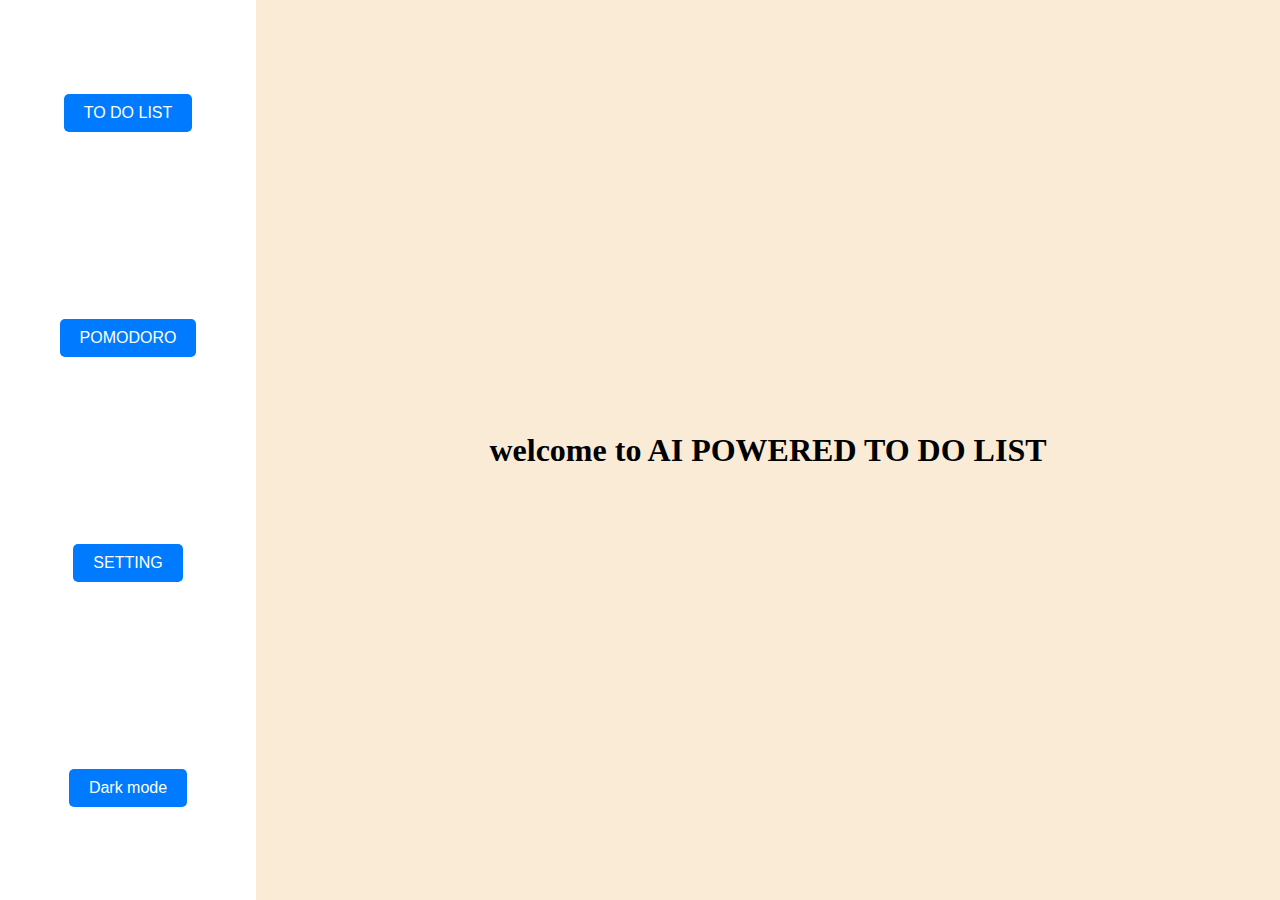
==== templates/index.html @ f49052c6 "basic structure" ====
<!DOCTYPE html>
<html lang="en">
<head>
     <link rel= "stylesheet" type= "text/css" href= "../static/my_styles.css">
    <meta charset="UTF-8">
    <meta name="viewport" content="width=device-width, initial-scale=1.0">
    <title>welcome</title>

</head>
<body>

    <div class="button-container">
        <a href="to_do_list.html"><button class="button">TO DO LIST</button></a>
        <a href="to_do_list.html"><button class="button">POMODORO</button></a>
        <a href="to_do_list.html"><button class="button">SETTING</button></a>
        <a href="to_do_list.html"><button class="button">Dark mode</button></a>
    </div>

    <div class="spacer">
        <h1>welcome to AI POWERED TO DO LIST</h1>
    </div>


</body>
</html>
---- static/my_styles.css ----
body {
    display: flex;
    height: 100vh;
    margin: 0;
}
.button-container {
    width: 20%;
    display: flex;
    flex-direction: column;
    justify-content: space-around;
    align-items: center;
}
.spacer {
    width: 80%;
    display: flex;
    justify-content: center;
    align-items: center;
    background-color: antiquewhite;
}
.separator {
    width: 2px;
    background-color: #000; /* Black color for the line */
    height: 100%; /* Full height */
}
.button {
    padding: 10px 20px;
    font-size: 16px;
    cursor: pointer;
    border: none;
    border-radius: 5px;
    background-color: #007BFF;
    color: white;
    transition: background-color 0.3s;
}
.button:hover {
    background-color: #0056b3;
}
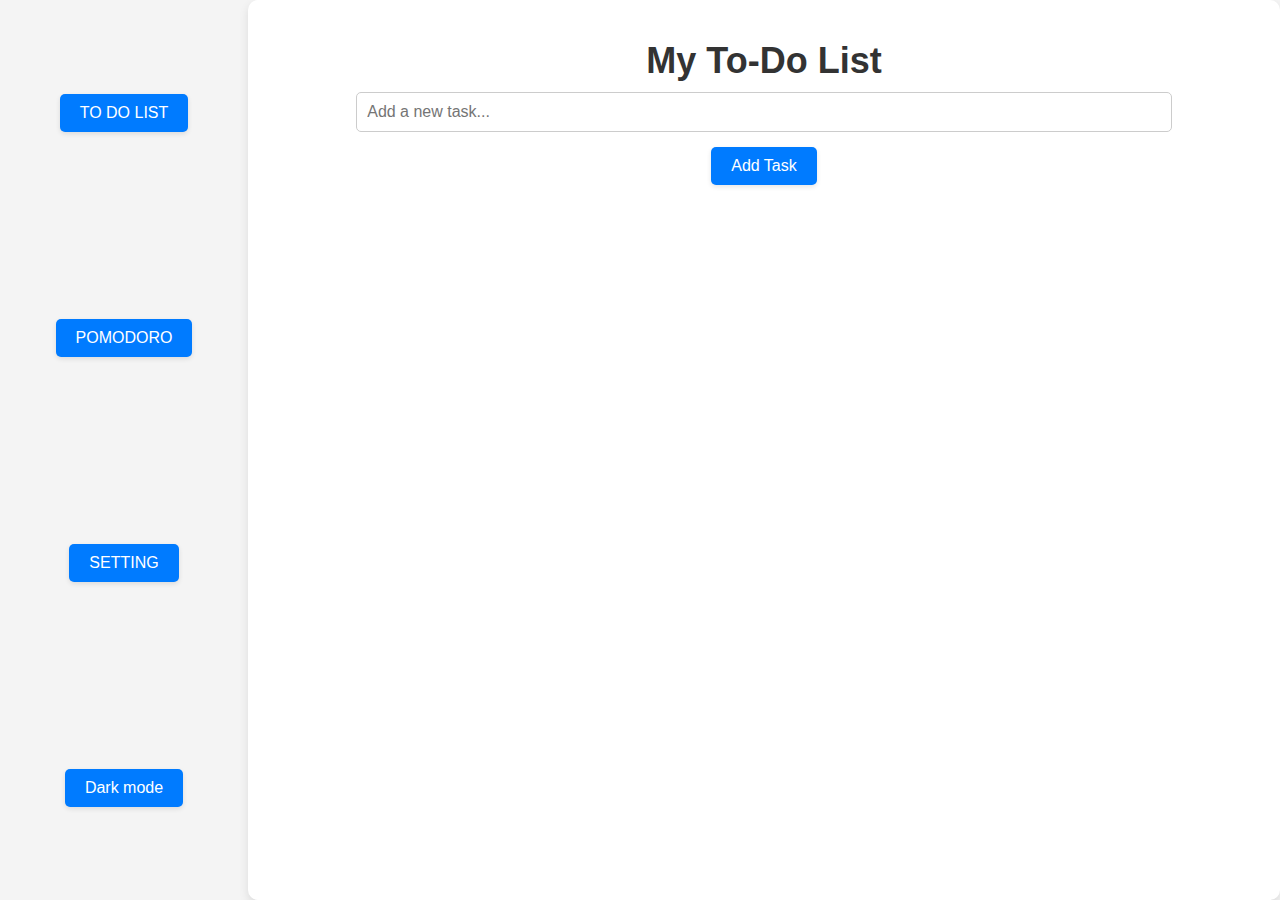
==== commit c8b7f5aa: "update" ====
--- a/templates/index.html
+++ b/templates/index.html
@@ -1,25 +1,135 @@
 <!DOCTYPE html>
 <html lang="en">
+
 <head>
-     <link rel= "stylesheet" type= "text/css" href= "../static/my_styles.css">
+    <link rel="stylesheet" type="text/css" href="../static/my_styles.css">
     <meta charset="UTF-8">
-    <meta name="viewport" content="width=device-width, initial-scale=1.0">
-    <title>welcome</title>
+    <title>TO DO LIST</title>
+</head>
 
-</head>
 <body>
 
     <div class="button-container">
-        <a href="to_do_list.html"><button class="button">TO DO LIST</button></a>
-        <a href="to_do_list.html"><button class="button">POMODORO</button></a>
-        <a href="to_do_list.html"><button class="button">SETTING</button></a>
-        <a href="to_do_list.html"><button class="button">Dark mode</button></a>
+        
+        <a id="todoButton"><button class="button">TO DO LIST</button></a>
+        <a id="pomodoroButton"><button class="button">POMODORO</button></a>
+        <a                   ><button class="button">SETTING</button></a>
+        <a id="darkModeButton"><button class="button">Dark mode</button></a>
     </div>
 
-    <div class="spacer">
-        <h1>welcome to AI POWERED TO DO LIST</h1>
+    <div class="spacer" id="todoList">
+        <h2 class="tdl_heading">My To-Do List</h2>
+        <input type="text" id="taskInput" placeholder="Add a new task...">
+        <button class="button" id="addTaskButton">Add Task</button>
+        <ul id="taskList"></ul>
+    </div>
+
+    <div class="pomodoro-container" id="pomodoroTimer" style="display: none;">
+        <h2>Pomodoro Timer</h2>
+        <div class="timerDisplay" id="timerDisplay">25:00</div>
+        <div class="pomodoro-button-container">
+            <button id="startButton">Start</button>
+            <button id="stopButton" disabled>Stop</button>
+            <button id="resetButton">Reset</button>
+        </div>
+        <ul id="pomodoroTaskList"></ul> <!-- New UL for tasks -->
     </div>
 
 
+
+
+
+
+
+
+
+
+
+
+    <script>
+        const tasks = []; // Array to hold tasks
+
+        document.getElementById('todoButton').addEventListener('click', function () {
+            document.getElementById('todoList').style.display = 'block'; // Show To-Do List
+            document.getElementById('pomodoroTimer').style.display = 'none'; // Hide Pomodoro Timer
+        });
+
+        document.getElementById('pomodoroButton').addEventListener('click', function () {
+            document.getElementById('pomodoroTimer').style.display = 'block'; // Show Pomodoro Timer
+            document.getElementById('todoList').style.display = 'none'; // Hide To-Do List
+        });
+
+        document.getElementById('addTaskButton').addEventListener('click', function () {
+            const taskInput = document.getElementById('taskInput');
+            const taskText = taskInput.value.trim();
+
+            if (taskText) {
+                const task = { text: taskText }; // Create a task object
+                tasks.push(task); // Add task to the array
+
+                // Append the new task to both lists
+                appendTaskToList(task, 'taskList');
+                appendTaskToList(task, 'pomodoroTaskList');
+
+                taskInput.value = ''; // Clear the input field
+            } else {
+                alert('Please enter a task.');
+            }
+        });
+
+        function appendTaskToList(task, listId) {
+            const li = document.createElement('li');
+            li.className = 'task-item';
+            li.textContent = task.text;
+
+            // Create the Google Search button
+            const googleSearchButton = document.createElement('button');
+            googleSearchButton.textContent = 'Google Search';
+            googleSearchButton.className = 'google-search-button';
+            googleSearchButton.addEventListener('click', function () {
+                const searchUrl = `https://www.google.com/search?q=${encodeURIComponent(task.text)}`;
+                window.open(searchUrl, '_blank');
+            });
+
+            // Create the delete button
+            const deleteButton = document.createElement('button');
+            deleteButton.textContent = 'Delete';
+            deleteButton.className = 'delete-button';
+            deleteButton.addEventListener('click', function () {
+                li.remove(); // Remove from the DOM
+                deleteTask(task); // Remove from the tasks array
+            });
+
+            // Create a button for AI search
+            const aiButton = document.createElement('button');
+            aiButton.textContent = 'AI Search';
+            aiButton.className = 'google-search-button';
+            aiButton.addEventListener('click', function () {
+                alert('AI Search functionality not implemented yet.');
+            });
+
+            // Append buttons to the list item
+            li.appendChild(googleSearchButton);
+            li.appendChild(aiButton);
+            li.appendChild(deleteButton);
+
+            // Append the list item to the specified list
+            document.getElementById(listId).appendChild(li);
+        }
+
+        function deleteTask(task) {
+            const index = tasks.indexOf(task);
+            if (index > -1) {
+                tasks.splice(index, 1); // Remove the task from the array
+            }
+        }
+    </script>
+
+
+
+
+    <script src="../static/pomodoro.js"></script>
+
 </body>
-</html>
+
+</html>--- a/static/my_styles.css
+++ b/static/my_styles.css
@@ -2,7 +2,12 @@
     display: flex;
     height: 100vh;
     margin: 0;
-}
+    font-family: 'Arial', sans-serif;
+    /* Modern font */
+    background-color: #f4f4f4;
+    /* Light background for contrast */
+}
+
 .button-container {
     width: 20%;
     display: flex;
@@ -10,28 +15,279 @@
     justify-content: space-around;
     align-items: center;
 }
+
 .spacer {
     width: 80%;
     display: flex;
-    justify-content: center;
+    flex-direction: column;
+    /* Stack elements vertically */
     align-items: center;
-    background-color: antiquewhite;
-}
+    /* Center elements horizontally */
+    background-color: #ffffff;
+    /* White background for the main area */
+    border-radius: 10px;
+    /* Rounded corners */
+    box-shadow: 0 4px 10px rgba(0, 0, 0, 0.1);
+    /* Subtle shadow */
+    padding: 20px;
+    /* Padding for spacing */
+    position: relative;
+    /* Positioning context for absolute elements */
+}
+
 .separator {
     width: 2px;
-    background-color: #000; /* Black color for the line */
-    height: 100%; /* Full height */
-}
+    background-color: #000;
+    /* Black color for the line */
+    height: 100%;
+    /* Full height */
+}
+
 .button {
     padding: 10px 20px;
     font-size: 16px;
     cursor: pointer;
     border: none;
     border-radius: 5px;
+    /* Rounded corners */
     background-color: #007BFF;
-    color: white;
-    transition: background-color 0.3s;
-}
+    /* Primary color */
+    color: white;
+    transition: background-color 0.3s, transform 0.2s;
+    /* Smooth transitions */
+    box-shadow: 0 2px 5px rgba(0, 0, 0, 0.1);
+    /* Subtle shadow */
+}
+
 .button:hover {
     background-color: #0056b3;
-}
+    /* Darker shade on hover */
+    transform: translateY(-2px);
+    /* Lift effect on hover */
+}
+
+.tdl_heading {
+    color: #333;
+    /* Darker text color for better readability */
+    margin-bottom: 10px;
+    /* Space below the heading */
+}
+
+#taskInput {
+    width: 80%;
+    /* Full width */
+    padding: 10px;
+    /* Padding for input */
+    border: 1px solid #ccc;
+    /* Light border */
+    border-radius: 5px;
+    /* Rounded corners */
+    font-size: 16px;
+    /* Font size */
+    transition: border-color 0.3s;
+    /* Smooth border color transition */
+    margin-bottom: 10px;
+    /* Space below the input */
+}
+
+#taskInput:focus {
+    border-color: #007BFF;
+    /* Change border color on focus */
+    outline: none;
+    /* Remove default outline */
+}
+
+#taskList {
+    list-style-type: none;
+    /* Remove bullet points */
+    padding: 0;
+    /* Remove padding */
+    margin-top: 20px;
+    /* Space above the task list */
+    width: 100%;
+    /* Full width */
+}
+
+.task-item {
+    display: flex;
+    /* Flexbox for task item */
+    justify-content: space-between;
+    /* Space between text and button */
+    align-items: center;
+    /* Center vertically */
+    padding: 10px;
+    /* Padding for task item */
+    border: 1px solid #e0e0e0;
+    /* Light border */
+    border-radius: 5px;
+    /* Rounded corners */
+    margin-bottom: 10px;
+    /* Space between tasks */
+    background-color: #f9f9f9;
+    /* Light background for tasks */
+    transition: background-color 0.3s;
+    /* Smooth background color transition */
+}
+
+.task-item:hover {
+    background-color: #f1f1f1;
+    /* Change background on hover */
+}
+
+.google-search-button {
+    background-color: #4285F4;
+    /* Google blue color */
+    color: white;
+    border: none;
+    border-radius: 5px;
+    /* Rounded corners */
+    padding: 5px 10px;
+    /* Padding for the Google Search button */
+    cursor: pointer;
+    margin-right: 5px;
+    /* Space between buttons */
+    transition: background-color 0.3s;
+    /* Smooth transition */
+}
+
+.google-search-button:hover {
+    background-color: #357AE8;
+    /* Darker blue on hover */
+}
+
+.delete-button {
+    background-color: #ff4d4d;
+    /* Red color for delete button */
+    color: white;
+    border: none;
+    border-radius: 5px;
+    /* Rounded corners */
+    padding: 5px 10px;
+    /* Padding for delete button */
+    cursor: pointer;
+}
+
+.delete-button:hover {
+    background-color: #e60000;
+    /* Darker red on hover */
+}
+
+
+
+
+/* Dark Mode Styles */
+body.dark-mode {
+    background-color: #121212;
+    /* Dark background */
+    color: #ffffff;
+    /* Light text color */
+}
+
+body.dark-mode .spacer {
+    background-color: #1e1e1e;
+    /* Darker background for the main area */
+    box-shadow: 0 4px 10px rgba(0, 0, 0, 0.5);
+    /* Darker shadow */
+}
+
+body.dark-mode .button {
+    background-color: #007BFF;
+    /* Purple button for dark mode */
+}
+
+body.dark-mode .button:hover {
+    background-color: #0056b3;
+    /* Darker purple on hover */
+}
+
+body.dark-mode #taskInput {
+    background-color: #333;
+    /* Dark input background */
+    color: #ffffff;
+    /* Light text color */
+    border: 1px solid #555;
+    /* Darker border */
+}
+
+body.dark-mode .task-item {
+    background-color: #2c2c2c;
+    /* Darker background for tasks */
+    border: 1px solid #444;
+    /* Darker border for tasks */
+}
+
+body.dark-mode .delete-button {
+    background-color: #ff4d4d;
+    /* Red color for delete button */
+}
+
+body.dark-mode .delete-button:hover {
+    background-color: #e60000;
+    /* Darker red on hover */
+}
+
+body.dark-mode .tdl_heading {
+    color: white;
+    /* Change heading color to white in dark mode */
+}
+body.dark-mode .timerDisplay{
+    color: whitesmoke;
+}
+body.dark-mode h2{
+    color: whitesmoke;
+}
+/* end */
+
+
+
+.pomodoro-container {
+    margin: 5%;
+    width: 90%;
+    border: 2px solid black;
+}
+.timerDisplay{
+    border: 2px solid black;
+    padding-left: 40%;
+    font-size: 48px; /* Adjust this value based on your needs */
+    font-weight: bold; /* Make it bold for better visibility */
+    color: #333; /* Dark color for contrast */
+    margin: 20px 0; /* Space above and below the timer */
+
+}
+.pomodoro-button-container{
+    border: 2px solid black;
+    padding-left:35%;
+}
+
+h2 {
+    font-size: 36px; /* Default size for larger screens */
+    font-weight: bold; /* Make it bold for emphasis */
+    color: #333; /* Dark color for contrast */
+    margin: 20px 0; /* Space above and below the heading */
+    text-align: center; /* Center the heading */
+}
+
+button {
+    font-size: 18px; /* Font size for buttons */
+    padding: 10px 20px; /* Padding for buttons */
+    margin: 5px; /* Margin between buttons */
+    cursor: pointer; /* Pointer cursor on hover */
+    border: none; /* Remove default border */
+    border-radius: 5px; /* Rounded corners */
+    background-color: #007BFF; /* Primary color */
+    color: white; /* Text color */
+    transition: background-color 0.3s, transform 0.2s; /* Smooth transitions */
+    box-shadow: 0 2px 5px rgba(0, 0, 0, 0.1); /* Subtle shadow */
+}
+
+button:hover {
+    background-color: #0056b3; /* Darker shade on hover */
+    transform: translateY(-2px); /* Lift effect on hover */
+}
+
+button:disabled {
+    background-color: #ccc; /* Gray color for disabled button */
+    color: #666; /* Darker gray text for disabled button */
+    cursor: not-allowed; /* Not-allowed cursor for disabled button */
+    box-shadow: none; /* Remove shadow for disabled button */
+}
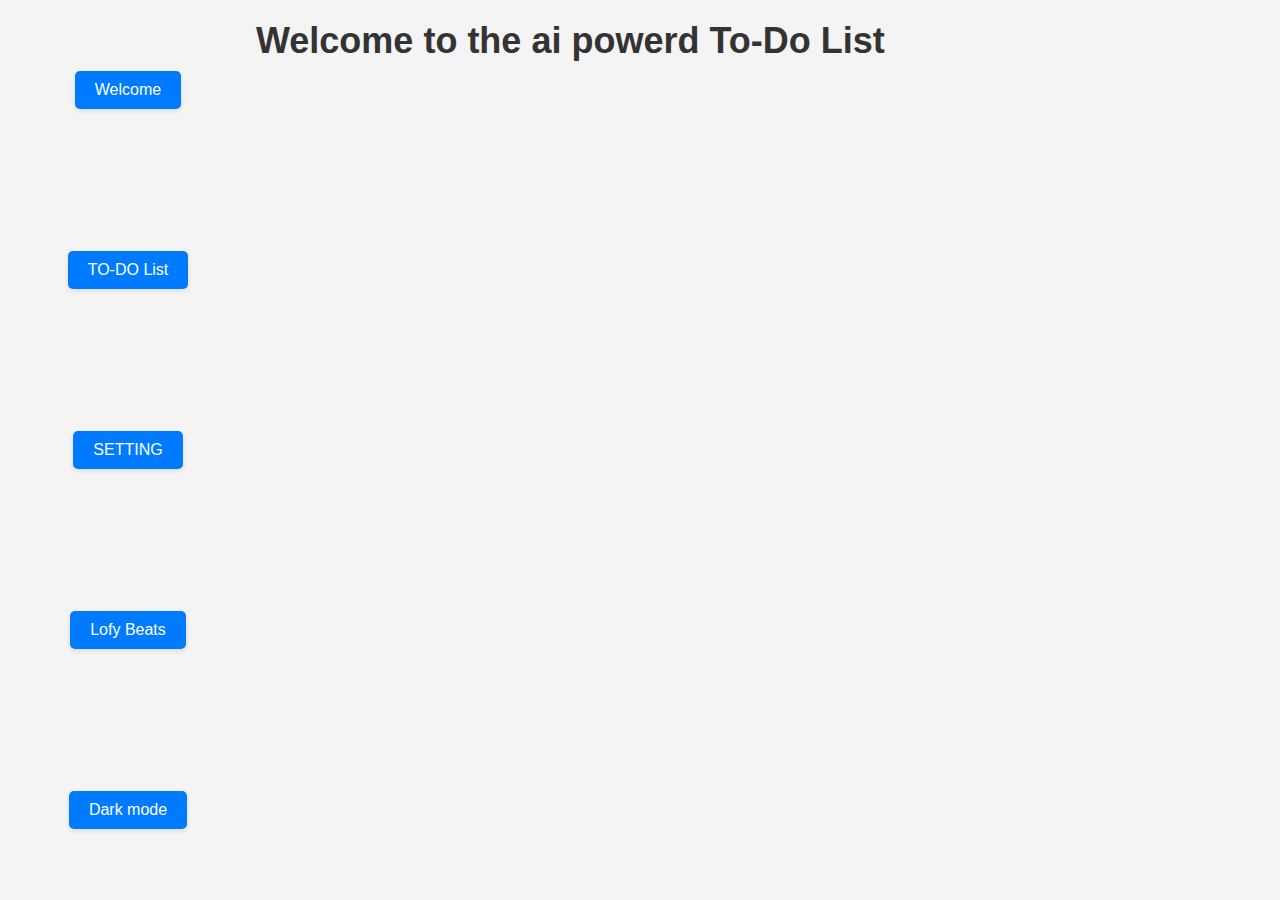
==== commit 7db93229: "new update" ====
--- a/templates/index.html
+++ b/templates/index.html
@@ -9,78 +9,99 @@
 
 <body>
 
+    <!-- Button container for navigation -->
     <div class="button-container">
-        
-        <a id="todoButton"><button class="button">TO DO LIST</button></a>
-        <a id="pomodoroButton"><button class="button">POMODORO</button></a>
-        <a                   ><button class="button">SETTING</button></a>
+        <a id="Welcome"><button class="button">Welcome</button></a>
+        <a id="pomodoroButton"><button class="button">TO-DO List</button></a>
+        <a id="settingButton"><button class="button">SETTING</button></a>
+        <a id="LofyBeatsButton"><button class="button">Lofy Beats</button></a>
         <a id="darkModeButton"><button class="button">Dark mode</button></a>
     </div>
 
-    <div class="spacer" id="todoList">
-        <h2 class="tdl_heading">My To-Do List</h2>
+    <!-- Welcome message section -->
+    <div id="welcomeMessage" style="display: block;">
+        <h2>Welcome to the ai powerd To-Do List</h2>
+    </div>
+
+    <!-- Pomodoro Timer section with integrated To-Do List functionality -->
+    <div class="pomodoro-container" id="pomodoroTimer" style="display: none;">
+        <div id="my_pomodoro">
+            <h2>Pomodoro Timer</h2>
+            <div class="timerDisplay" id="timerDisplay">25:00</div>
+            <div class="pomodoro-button-container">
+                <button class="button-on" id="startButton">Start</button>
+                <button class="button-off" id="stopButton" disabled>Stop</button>
+                <button class="button-off" id="resetButton">Reset</button>
+            </div>
+        </div>
+        <!-- To-Do List functionality integrated into the Pomodoro section -->
+        <h3>My Tasks</h3>
         <input type="text" id="taskInput" placeholder="Add a new task...">
         <button class="button" id="addTaskButton">Add Task</button>
-        <ul id="taskList"></ul>
-    </div>
-
-    <div class="pomodoro-container" id="pomodoroTimer" style="display: none;">
-        <h2>Pomodoro Timer</h2>
-        <div class="timerDisplay" id="timerDisplay">25:00</div>
-        <div class="pomodoro-button-container">
-            <button id="startButton">Start</button>
-            <button id="stopButton" disabled>Stop</button>
-            <button id="resetButton">Reset</button>
-        </div>
-        <ul id="pomodoroTaskList"></ul> <!-- New UL for tasks -->
-    </div>
-
-
-
-
-
-
-
-
-
-
-
+        <ul id="taskList"></ul> <!-- List to display tasks -->
+    </div>
+
+    <!-- Settings section -->
+    <div id="settings" style="display: none;">
+        <h2>Settings</h2>
+        <p>Adjust your preferences here.</p>
+        <!-- Add your settings options here -->
+        <h2>ON/OFF pomodoro</h2>
+        <button id="pomoON" class="button-on">ON</button>
+        <button id="pomoOFF" class="button-inactive">OFF</button>
+    </div>
 
     <script>
-        const tasks = []; // Array to hold tasks
-
-        document.getElementById('todoButton').addEventListener('click', function () {
-            document.getElementById('todoList').style.display = 'block'; // Show To-Do List
-            document.getElementById('pomodoroTimer').style.display = 'none'; // Hide Pomodoro Timer
-        });
-
+        // Initialize the tasks array to store tasks
+        const tasks = [];
+
+        // Event listener for the Pomodoro button
         document.getElementById('pomodoroButton').addEventListener('click', function () {
-            document.getElementById('pomodoroTimer').style.display = 'block'; // Show Pomodoro Timer
-            document.getElementById('todoList').style.display = 'none'; // Hide To-Do List
-        });
-
+            showSection('pomodoroTimer'); // Show the Pomodoro Timer section
+        });
+
+        // Event listener for the Settings button
+        document.getElementById('settingButton').addEventListener('click', function () {
+            showSection('settings'); // Show the Settings section
+        });
+
+        // Event listener for the Welcome button
+        document.getElementById('Welcome').addEventListener('click', function () {
+            showSection('welcomeMessage'); // Show the Welcome message section
+        });
+
+        // Function to show the selected section and hide others
+        function showSection(sectionId) {
+            // Hide all sections
+            document.getElementById('welcomeMessage').style.display = 'none';
+            document.getElementById('pomodoroTimer').style.display = 'none';
+            document.getElementById('settings').style.display = 'none';
+
+            // Show the selected section
+            document.getElementById(sectionId).style.display = 'block';
+        }
+
+        // Event listener for the Add Task button
         document.getElementById('addTaskButton').addEventListener('click', function () {
-            const taskInput = document.getElementById('taskInput');
-            const taskText = taskInput.value.trim();
-
+            const taskInput = document.getElementById('taskInput'); // Get the input field
+            const taskText = taskInput.value.trim(); // Get the trimmed input value
+
+            // Check if the input is not empty
             if (taskText) {
                 const task = { text: taskText }; // Create a task object
                 tasks.push(task); // Add task to the array
-
-                // Append the new task to both lists
-                appendTaskToList(task, 'taskList');
-                appendTaskToList(task, 'pomodoroTaskList');
-
+                appendTaskToList(task); // Append to the task list
                 taskInput.value = ''; // Clear the input field
             } else {
-                alert('Please enter a task.');
+                alert('Please enter a task.'); // Alert if input is empty
             }
         });
 
-        function appendTaskToList(task, listId) {
-            const li = document.createElement('li');
-            li.className = 'task-item';
-            li.textContent = task.text;
+        // Function to append a task to the task list
+        function appendTaskToList(task) {
+            const li = document.createElement('li'); // Create a new list item
+            li.className = 'task-item'; // Set class for styling
+            li.textContent = task.text; // Set the text of the list item
 
             // Create the Google Search button
             const googleSearchButton = document.createElement('button');
@@ -88,7 +109,7 @@
             googleSearchButton.className = 'google-search-button';
             googleSearchButton.addEventListener('click', function () {
                 const searchUrl = `https://www.google.com/search?q=${encodeURIComponent(task.text)}`;
-                window.open(searchUrl, '_blank');
+                window.open(searchUrl, '_blank'); // Open Google search in a new tab
             });
 
             // Create the delete button
@@ -105,7 +126,7 @@
             aiButton.textContent = 'AI Search';
             aiButton.className = 'google-search-button';
             aiButton.addEventListener('click', function () {
-                alert('AI Search functionality not implemented yet.');
+                alert('AI Search functionality not implemented yet.'); // Placeholder for AI search
             });
 
             // Append buttons to the list item
@@ -113,23 +134,72 @@
             li.appendChild(aiButton);
             li.appendChild(deleteButton);
 
-            // Append the list item to the specified list
-            document.getElementById(listId).appendChild(li);
+            // Append the list item to the task list
+            document.getElementById('taskList').appendChild(li);
         }
 
+        // Function to delete a task from the tasks array
         function deleteTask(task) {
-            const index = tasks.indexOf(task);
+            const index = tasks.indexOf(task); // Find the index of the task
             if (index > -1) {
                 tasks.splice(index, 1); // Remove the task from the array
             }
         }
+
+
+
+
+
+
+
+
+        
+// Dark mode toggle functionality
+const darkModeButton = document.getElementById('darkModeButton');
+let isDarkMode = false;
+
+// Handle dark mode toggle
+darkModeButton.addEventListener('click', function (event) {
+    event.preventDefault(); // Prevent default anchor behavior
+    isDarkMode = !isDarkMode; // Toggle the dark mode state
+
+    if (isDarkMode) {
+        document.body.classList.add('dark-mode');
+        darkModeButton.querySelector('button').textContent = 'Light mode'; // Change button text
+    } else {
+        document.body.classList.remove('dark-mode');
+        darkModeButton.querySelector('button').textContent = 'Dark mode'; // Change button text back
+    }
+});
+
+
+
+    // Event listeners for ON/OFF buttons
+    document.getElementById('pomoON').addEventListener('click', function () {
+        document.getElementById('my_pomodoro').style.display = 'block'; // Show Pomodoro div
+        
+        // Set pomoON button to active and pomoOFF to inactive
+        this.classList.add('button-on');
+        this.classList.remove('button-inactive');
+        document.getElementById('pomoOFF').classList.add('button-inactive');
+        document.getElementById('pomoOFF').classList.remove('button-off');
+    });
+
+    document.getElementById('pomoOFF').addEventListener('click', function () {
+        document.getElementById('my_pomodoro').style.display = 'none'; // Hide Pomodoro div
+
+        // Set pomoOFF button to active and pomoON to inactive
+        this.classList.add('button-off');
+        this.classList.remove('button-inactive');
+        document.getElementById('pomoON').classList.add('button-inactive');
+        document.getElementById('pomoON').classList.remove('button-on');
+    });
+</script>
+
     </script>
 
-
-
-
-    <script src="../static/pomodoro.js"></script>
+    <script src="../static/pomodoro.js"></script> <!-- Link to external Pomodoro script -->
 
 </body>
 
-</html>+</html>
--- a/static/my_styles.css
+++ b/static/my_styles.css
@@ -175,78 +175,96 @@
 
 
 
+
+
+
+
+
+/* Dark Mode Styles */
 /* Dark Mode Styles */
 body.dark-mode {
     background-color: #121212;
-    /* Dark background */
     color: #ffffff;
-    /* Light text color */
 }
 
 body.dark-mode .spacer {
     background-color: #1e1e1e;
-    /* Darker background for the main area */
     box-shadow: 0 4px 10px rgba(0, 0, 0, 0.5);
-    /* Darker shadow */
 }
 
 body.dark-mode .button {
     background-color: #007BFF;
-    /* Purple button for dark mode */
 }
 
 body.dark-mode .button:hover {
     background-color: #0056b3;
-    /* Darker purple on hover */
 }
 
 body.dark-mode #taskInput {
     background-color: #333;
-    /* Dark input background */
     color: #ffffff;
-    /* Light text color */
     border: 1px solid #555;
-    /* Darker border */
 }
 
 body.dark-mode .task-item {
     background-color: #2c2c2c;
-    /* Darker background for tasks */
     border: 1px solid #444;
-    /* Darker border for tasks */
 }
 
 body.dark-mode .delete-button {
     background-color: #ff4d4d;
-    /* Red color for delete button */
 }
 
 body.dark-mode .delete-button:hover {
     background-color: #e60000;
-    /* Darker red on hover */
 }
 
 body.dark-mode .tdl_heading {
     color: white;
-    /* Change heading color to white in dark mode */
-}
-body.dark-mode .timerDisplay{
+}
+
+body.dark-mode .timerDisplay {
     color: whitesmoke;
 }
-body.dark-mode h2{
+
+body.dark-mode h2 {
     color: whitesmoke;
 }
+
+/* CSS for the toggle switch in dark mode */
+body.dark-mode .switch input:checked + .slider {
+    background-color: #2196F3;
+}
+
+body.dark-mode .slider {
+    background-color: #333;
+}
+
+body.dark-mode .slider:before {
+    background-color: #555;
+}
+
 /* end */
+
+
+
+
+
+
+
+
+
+
+
+
 
 
 
 .pomodoro-container {
     margin: 5%;
     width: 90%;
-    border: 2px solid black;
 }
 .timerDisplay{
-    border: 2px solid black;
     padding-left: 40%;
     font-size: 48px; /* Adjust this value based on your needs */
     font-weight: bold; /* Make it bold for better visibility */
@@ -255,7 +273,6 @@
 
 }
 .pomodoro-button-container{
-    border: 2px solid black;
     padding-left:35%;
 }
 
@@ -291,3 +308,211 @@
     cursor: not-allowed; /* Not-allowed cursor for disabled button */
     box-shadow: none; /* Remove shadow for disabled button */
 }
+
+
+
+
+
+
+
+
+
+
+
+
+/*css for dark mode button */
+/* Base styles for the switch container */
+.switch {
+    position: relative;
+    display: inline-block;
+    width: 60px;
+    height: 34px;
+  }
+  
+  /* Hide the default checkbox */
+  .switch input {
+    opacity: 0;
+    width: 0;
+    height: 0;
+  }
+  
+  /* Styles for the slider (the moving part of the switch) */
+  .slider {
+    position: absolute;
+    cursor: pointer;
+    top: 0;
+    left: 0;
+    right: 0;
+    bottom: 0;
+    background-color: #ccc;
+    transition: .4s;
+    border-radius: 34px;
+  }
+  
+  /* The slider before the switch is checked */
+  .slider:before {
+    position: absolute;
+    content: "";
+    height: 26px;
+    width: 26px;
+    border-radius: 50%;
+    left: 4px;
+    bottom: 4px;
+    background-color: white;
+    transition: .4s;
+  }
+  
+  /* Change the slider background color when checked */
+  input:checked + .slider {
+    background-color: #2196F3;
+  }
+  
+  /* Move the slider to the right when checked */
+  input:checked + .slider:before {
+    transform: translateX(26px);
+  }
+  
+  /* Add a smooth transition effect */
+  .slider {
+    transition: background-color .4s, transform .4s;
+  }
+  
+  /* Optional: Add a glow effect or other animations */
+  .slider {
+    box-shadow: 0 0 10px rgba(0, 0, 0, 0.2);
+  }
+  
+  /* Ensure the switch is visible */
+  .switch {
+    display: flex;
+    align-items: center;
+  }
+  
+
+
+
+
+
+
+
+
+
+
+
+
+
+
+
+
+
+
+
+
+  /* CSS for the toggle switch */
+.switch {
+    position: relative;
+    display: inline-block;
+    width: 60px;
+    height: 34px;
+}
+
+.switch input {
+    opacity: 0;
+    width: 0;
+    height: 0;
+}
+
+.slider {
+    position: absolute;
+    cursor: pointer;
+    top: 0;
+    left: 0;
+    right: 0;
+    bottom: 0;
+    background-color: #ccc;
+    transition: .4s;
+    border-radius: 34px;
+}
+
+.slider:before {
+    position: absolute;
+    content: "";
+    height: 26px;
+    width: 26px;
+    border-radius: 50%;
+    left: 4px;
+    bottom: 4px;
+    background-color: white;
+    transition: .4s;
+}
+
+input:checked + .slider {
+    background-color: #2196F3;
+}
+
+input:checked + .slider:before {
+    transform: translateX(26px);
+}
+
+.slider {
+    box-shadow: 0 0 10px rgba(0, 0, 0, 0.2);
+}
+
+.switch {
+    display: flex;
+    align-items: center;
+}
+
+/* Optional: Add a label for better accessibility */
+.switch + span {
+    margin-left: 10px;
+    font-size: 16px;
+    color: #333;
+}
+
+
+
+
+
+
+
+
+/* Style for the active ON button */
+.button-on {
+    background-color: #3cbe41;
+    color: white;
+}
+.button-on:hover{
+    background-color: #028106;
+    color: white;
+}
+
+/* Style for the active OFF button */
+.button-off {
+    background-color: #f44336;
+    color: white;
+}
+.button-off:hover {
+    background-color: #aa190f;
+    color: white;
+}
+
+/* Style for inactive buttons */
+.button-inactive {
+    background-color: #e0e0e0;
+    color: #000;
+}
+
+/* Button styling in dark mode */
+body.dark-mode .button-on {
+    background-color: #4CAF50;
+}
+
+body.dark-mode .button-off {
+    background-color: #f44336;
+}
+
+body.dark-mode .button-inactive {
+    background-color: #555;
+    color: #ccc;
+}
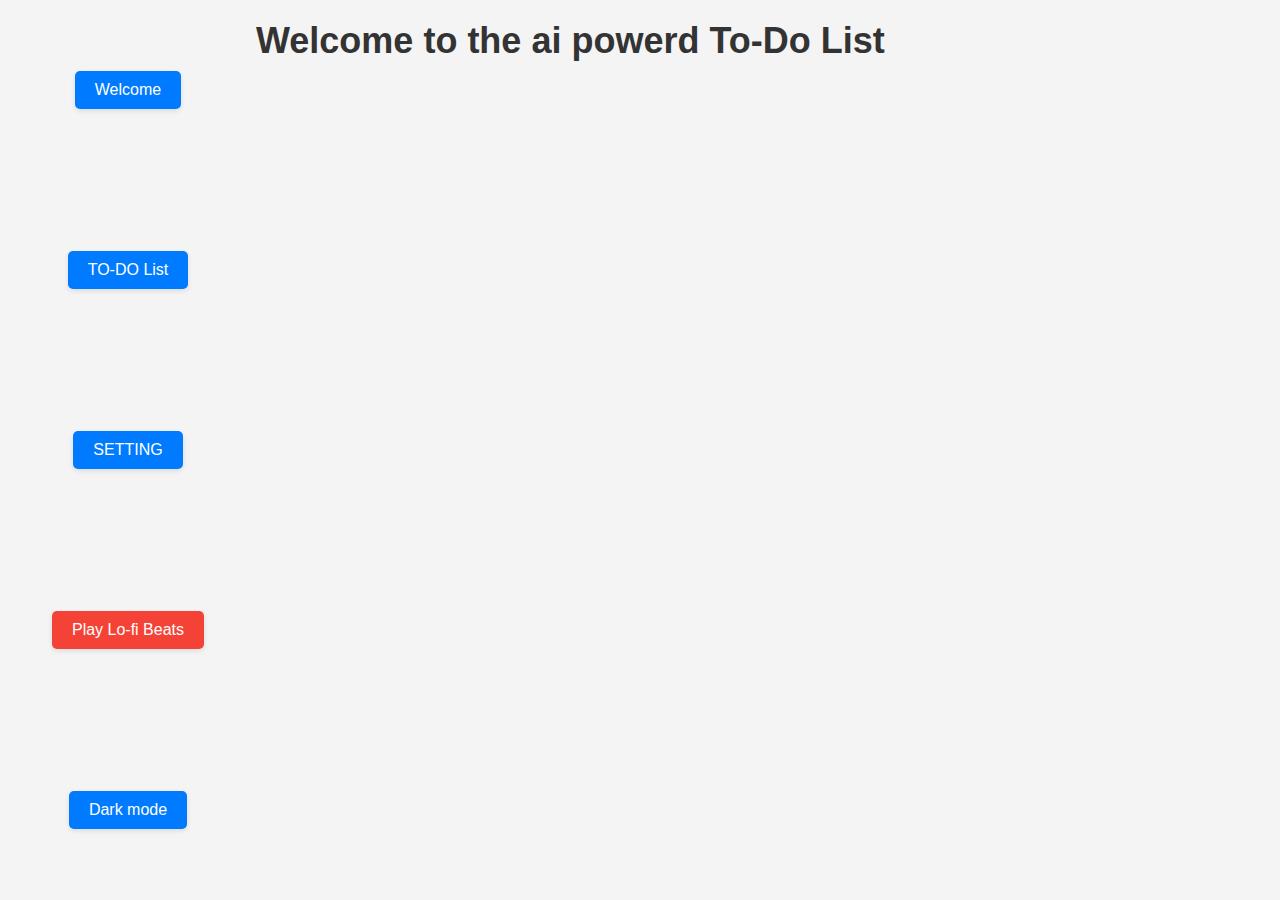
==== commit 063dd7bf: "added lofy beats" ====
--- a/templates/index.html
+++ b/templates/index.html
@@ -14,7 +14,11 @@
         <a id="Welcome"><button class="button">Welcome</button></a>
         <a id="pomodoroButton"><button class="button">TO-DO List</button></a>
         <a id="settingButton"><button class="button">SETTING</button></a>
-        <a id="LofyBeatsButton"><button class="button">Lofy Beats</button></a>
+        <!-- Button to play lo-fi beats -->
+        <button id="lofySongButton" class="button paused">Play Lo-fi Beats</button>
+
+        <!-- Audio element -->
+        <audio id="lofySong" src="../static/LoFi.mp3" preload="auto"></audio>
         <a id="darkModeButton"><button class="button">Dark mode</button></a>
     </div>
 
@@ -52,6 +56,22 @@
     </div>
 
     <script>
+
+
+
+
+
+
+
+
+
+
+
+
+
+
+
+
         // Initialize the tasks array to store tasks
         const tasks = [];
 
@@ -153,48 +173,7 @@
 
 
 
-        
-// Dark mode toggle functionality
-const darkModeButton = document.getElementById('darkModeButton');
-let isDarkMode = false;
-
-// Handle dark mode toggle
-darkModeButton.addEventListener('click', function (event) {
-    event.preventDefault(); // Prevent default anchor behavior
-    isDarkMode = !isDarkMode; // Toggle the dark mode state
-
-    if (isDarkMode) {
-        document.body.classList.add('dark-mode');
-        darkModeButton.querySelector('button').textContent = 'Light mode'; // Change button text
-    } else {
-        document.body.classList.remove('dark-mode');
-        darkModeButton.querySelector('button').textContent = 'Dark mode'; // Change button text back
-    }
-});
-
-
-
-    // Event listeners for ON/OFF buttons
-    document.getElementById('pomoON').addEventListener('click', function () {
-        document.getElementById('my_pomodoro').style.display = 'block'; // Show Pomodoro div
-        
-        // Set pomoON button to active and pomoOFF to inactive
-        this.classList.add('button-on');
-        this.classList.remove('button-inactive');
-        document.getElementById('pomoOFF').classList.add('button-inactive');
-        document.getElementById('pomoOFF').classList.remove('button-off');
-    });
-
-    document.getElementById('pomoOFF').addEventListener('click', function () {
-        document.getElementById('my_pomodoro').style.display = 'none'; // Hide Pomodoro div
-
-        // Set pomoOFF button to active and pomoON to inactive
-        this.classList.add('button-off');
-        this.classList.remove('button-inactive');
-        document.getElementById('pomoON').classList.add('button-inactive');
-        document.getElementById('pomoON').classList.remove('button-on');
-    });
-</script>
+    </script>
 
     </script>
 
@@ -202,4 +181,4 @@
 
 </body>
 
-</html>
+</html>--- a/static/my_styles.css
+++ b/static/my_styles.css
@@ -1,11 +1,14 @@
 body {
     display: flex;
     height: 100vh;
-    margin: 0;
     font-family: 'Arial', sans-serif;
     /* Modern font */
     background-color: #f4f4f4;
     /* Light background for contrast */
+    margin: 0;
+    padding: 0;
+    transition: background-color 0.3s, color 0.3s;
+    /* Smooth transition */
 }
 
 .button-container {
@@ -232,7 +235,7 @@
 }
 
 /* CSS for the toggle switch in dark mode */
-body.dark-mode .switch input:checked + .slider {
+body.dark-mode .switch input:checked+.slider {
     background-color: #2196F3;
 }
 
@@ -264,151 +267,110 @@
     margin: 5%;
     width: 90%;
 }
-.timerDisplay{
+
+.timerDisplay {
     padding-left: 40%;
-    font-size: 48px; /* Adjust this value based on your needs */
-    font-weight: bold; /* Make it bold for better visibility */
-    color: #333; /* Dark color for contrast */
-    margin: 20px 0; /* Space above and below the timer */
-
-}
-.pomodoro-button-container{
-    padding-left:35%;
+    font-size: 48px;
+    /* Adjust this value based on your needs */
+    font-weight: bold;
+    /* Make it bold for better visibility */
+    color: #333;
+    /* Dark color for contrast */
+    margin: 20px 0;
+    /* Space above and below the timer */
+
+}
+
+.pomodoro-button-container {
+    padding-left: 35%;
 }
 
 h2 {
-    font-size: 36px; /* Default size for larger screens */
-    font-weight: bold; /* Make it bold for emphasis */
-    color: #333; /* Dark color for contrast */
-    margin: 20px 0; /* Space above and below the heading */
-    text-align: center; /* Center the heading */
+    font-size: 36px;
+    /* Default size for larger screens */
+    font-weight: bold;
+    /* Make it bold for emphasis */
+    color: #333;
+    /* Dark color for contrast */
+    margin: 20px 0;
+    /* Space above and below the heading */
+    text-align: center;
+    /* Center the heading */
 }
 
 button {
-    font-size: 18px; /* Font size for buttons */
-    padding: 10px 20px; /* Padding for buttons */
-    margin: 5px; /* Margin between buttons */
-    cursor: pointer; /* Pointer cursor on hover */
-    border: none; /* Remove default border */
-    border-radius: 5px; /* Rounded corners */
-    background-color: #007BFF; /* Primary color */
-    color: white; /* Text color */
-    transition: background-color 0.3s, transform 0.2s; /* Smooth transitions */
-    box-shadow: 0 2px 5px rgba(0, 0, 0, 0.1); /* Subtle shadow */
+    font-size: 18px;
+    /* Font size for buttons */
+    padding: 10px 20px;
+    /* Padding for buttons */
+    margin: 5px;
+    /* Margin between buttons */
+    cursor: pointer;
+    /* Pointer cursor on hover */
+    border: none;
+    /* Remove default border */
+    border-radius: 5px;
+    /* Rounded corners */
+    background-color: #007BFF;
+    /* Primary color */
+    color: white;
+    /* Text color */
+    transition: background-color 0.3s, transform 0.2s;
+    /* Smooth transitions */
+    box-shadow: 0 2px 5px rgba(0, 0, 0, 0.1);
+    /* Subtle shadow */
 }
 
 button:hover {
-    background-color: #0056b3; /* Darker shade on hover */
-    transform: translateY(-2px); /* Lift effect on hover */
+    background-color: #0056b3;
+    /* Darker shade on hover */
+    transform: translateY(-2px);
+    /* Lift effect on hover */
 }
 
 button:disabled {
-    background-color: #ccc; /* Gray color for disabled button */
-    color: #666; /* Darker gray text for disabled button */
-    cursor: not-allowed; /* Not-allowed cursor for disabled button */
-    box-shadow: none; /* Remove shadow for disabled button */
-}
-
-
-
-
-
-
-
-
-
-
-
-
-/*css for dark mode button */
-/* Base styles for the switch container */
-.switch {
-    position: relative;
-    display: inline-block;
-    width: 60px;
-    height: 34px;
-  }
-  
-  /* Hide the default checkbox */
-  .switch input {
-    opacity: 0;
-    width: 0;
-    height: 0;
-  }
-  
-  /* Styles for the slider (the moving part of the switch) */
-  .slider {
-    position: absolute;
-    cursor: pointer;
-    top: 0;
-    left: 0;
-    right: 0;
-    bottom: 0;
     background-color: #ccc;
-    transition: .4s;
-    border-radius: 34px;
-  }
-  
-  /* The slider before the switch is checked */
-  .slider:before {
-    position: absolute;
-    content: "";
-    height: 26px;
-    width: 26px;
-    border-radius: 50%;
-    left: 4px;
-    bottom: 4px;
-    background-color: white;
-    transition: .4s;
-  }
-  
-  /* Change the slider background color when checked */
-  input:checked + .slider {
-    background-color: #2196F3;
-  }
-  
-  /* Move the slider to the right when checked */
-  input:checked + .slider:before {
-    transform: translateX(26px);
-  }
-  
-  /* Add a smooth transition effect */
-  .slider {
-    transition: background-color .4s, transform .4s;
-  }
-  
-  /* Optional: Add a glow effect or other animations */
-  .slider {
-    box-shadow: 0 0 10px rgba(0, 0, 0, 0.2);
-  }
-  
-  /* Ensure the switch is visible */
-  .switch {
-    display: flex;
-    align-items: center;
-  }
-  
-
-
-
-
-
-
-
-
-
-
-
-
-
-
-
-
-
-
-
-
-  /* CSS for the toggle switch */
+    /* Gray color for disabled button */
+    color: #666;
+    /* Darker gray text for disabled button */
+    cursor: not-allowed;
+    /* Not-allowed cursor for disabled button */
+    box-shadow: none;
+    /* Remove shadow for disabled button */
+}
+
+
+
+
+
+
+
+
+
+
+
+
+
+
+
+
+
+
+
+
+
+
+
+
+
+
+
+
+
+
+
+
+/* CSS for the toggle switch */
 .switch {
     position: relative;
     display: inline-block;
@@ -446,11 +408,11 @@
     transition: .4s;
 }
 
-input:checked + .slider {
+input:checked+.slider {
     background-color: #2196F3;
 }
 
-input:checked + .slider:before {
+input:checked+.slider:before {
     transform: translateX(26px);
 }
 
@@ -464,7 +426,7 @@
 }
 
 /* Optional: Add a label for better accessibility */
-.switch + span {
+.switch+span {
     margin-left: 10px;
     font-size: 16px;
     color: #333;
@@ -482,7 +444,8 @@
     background-color: #3cbe41;
     color: white;
 }
-.button-on:hover{
+
+.button-on:hover {
     background-color: #028106;
     color: white;
 }
@@ -492,6 +455,7 @@
     background-color: #f44336;
     color: white;
 }
+
 .button-off:hover {
     background-color: #aa190f;
     color: white;
@@ -516,3 +480,47 @@
     background-color: #555;
     color: #ccc;
 }
+
+
+
+
+
+
+
+
+
+
+
+
+
+#lofySongButton {
+    color: white;
+    border: none;
+    border-radius: 5px;
+    /* Rounded corners */
+    padding: 10px 20px;
+    /* Padding for the button */
+    cursor: pointer;
+    transition: background-color 0.3s, transform 0.2s;
+    /* Smooth transitions */
+    font-size: 16px;
+    /* Font size for the button */
+}
+
+/* Play button style */
+#lofySongButton.playing {
+    background-color: #4CAF50;
+    /* Green color when playing */
+}
+
+/* Pause button style */
+#lofySongButton.paused {
+    background-color: #f44336;
+    /* Red color when paused */
+}
+
+/* Hover effect */
+#lofySongButton:hover {
+    opacity: 0.8;
+    /* Slightly fade on hover */
+}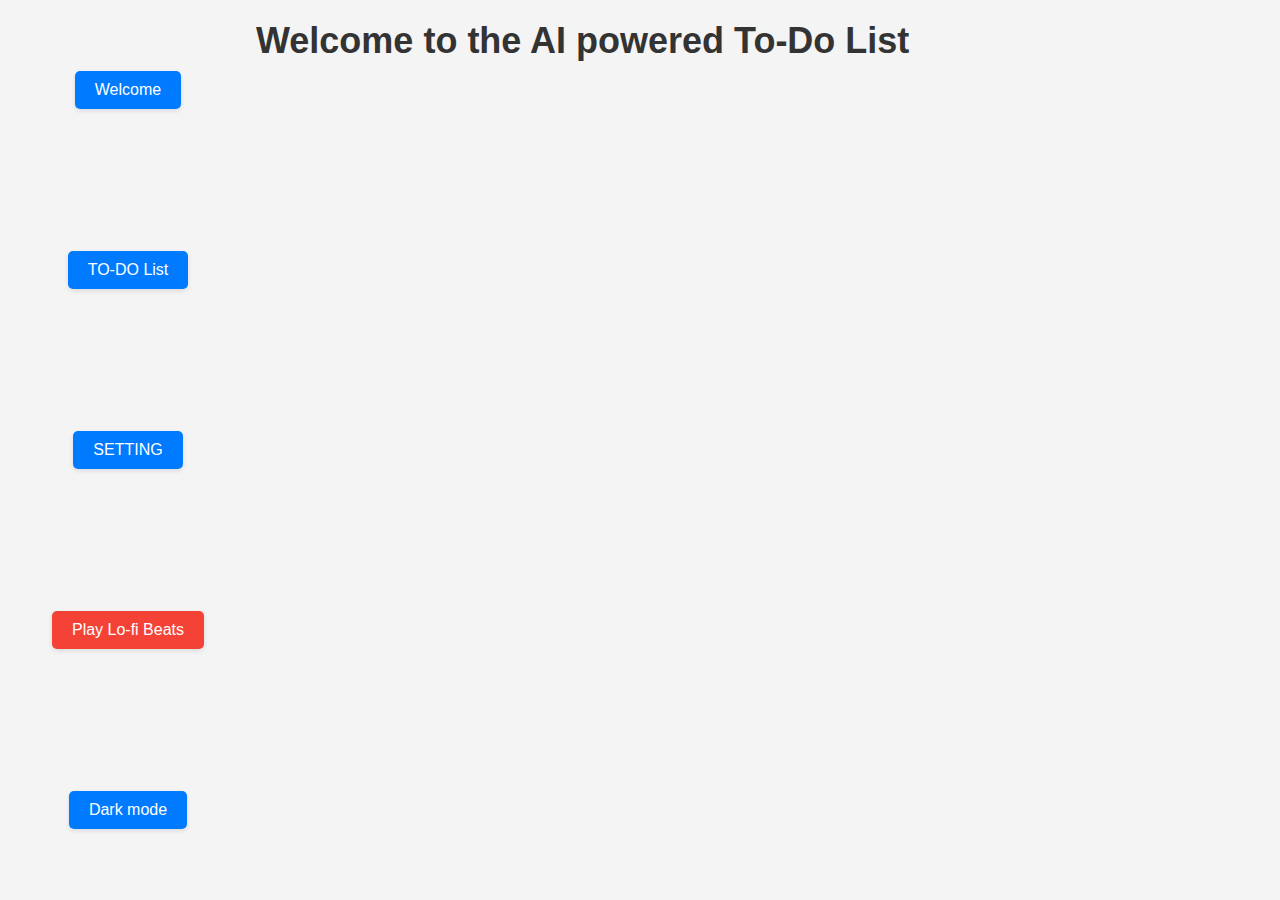
==== commit 4c00251c: "ai_added" ====
--- a/templates/index.html
+++ b/templates/index.html
@@ -24,7 +24,7 @@
 
     <!-- Welcome message section -->
     <div id="welcomeMessage" style="display: block;">
-        <h2>Welcome to the ai powerd To-Do List</h2>
+        <h2>Welcome to the AI powered To-Do List</h2>
     </div>
 
     <!-- Pomodoro Timer section with integrated To-Do List functionality -->
@@ -48,30 +48,29 @@
     <!-- Settings section -->
     <div id="settings" style="display: none;">
         <h2>Settings</h2>
-        <p>Adjust your preferences here.</p>
         <!-- Add your settings options here -->
         <h2>ON/OFF pomodoro</h2>
         <button id="pomoON" class="button-on">ON</button>
         <button id="pomoOFF" class="button-inactive">OFF</button>
     </div>
 
+    <!-- Form to send task input to ai_search.html -->
+    <form id="aiSearchForm" action="/ai_search" method="POST" target="_blank" style="display: none;">
+        <input type="hidden" id="hiddenTaskInput" name="task_input">
+    </form>
+
+
+
+
+
+
+
+
+
+
+
+    
     <script>
-
-
-
-
-
-
-
-
-
-
-
-
-
-
-
-
         // Initialize the tasks array to store tasks
         const tasks = [];
 
@@ -117,68 +116,110 @@
             }
         });
 
-        // Function to append a task to the task list
-        function appendTaskToList(task) {
-            const li = document.createElement('li'); // Create a new list item
-            li.className = 'task-item'; // Set class for styling
-            li.textContent = task.text; // Set the text of the list item
-
-            // Create the Google Search button
-            const googleSearchButton = document.createElement('button');
-            googleSearchButton.textContent = 'Google Search';
-            googleSearchButton.className = 'google-search-button';
-            googleSearchButton.addEventListener('click', function () {
-                const searchUrl = `https://www.google.com/search?q=${encodeURIComponent(task.text)}`;
-                window.open(searchUrl, '_blank'); // Open Google search in a new tab
-            });
-
-            // Create the delete button
-            const deleteButton = document.createElement('button');
-            deleteButton.textContent = 'Delete';
-            deleteButton.className = 'delete-button';
-            deleteButton.addEventListener('click', function () {
-                li.remove(); // Remove from the DOM
-                deleteTask(task); // Remove from the tasks array
-            });
-
-            // Create a button for AI search
-            const aiButton = document.createElement('button');
-            aiButton.textContent = 'AI Search';
-            aiButton.className = 'google-search-button';
-            aiButton.addEventListener('click', function () {
-                alert('AI Search functionality not implemented yet.'); // Placeholder for AI search
-            });
-
-            // Append buttons to the list item
-            li.appendChild(googleSearchButton);
-            li.appendChild(aiButton);
-            li.appendChild(deleteButton);
-
-            // Append the list item to the task list
-            document.getElementById('taskList').appendChild(li);
+
+
+
+
+
+
+
+
+
+
+        document.addEventListener('DOMContentLoaded', function () {
+    // Load tasks from local storage on page load
+    loadTasks();
+
+    // Event listener for the Add Task button
+    document.getElementById('addTaskButton').addEventListener('click', function () {
+        const taskInput = document.getElementById('taskInput'); // Get the input field
+        const taskText = taskInput.value.trim(); // Get the trimmed input value
+
+        // Check if the input is not empty
+        if (taskText) {
+            const task = { text: taskText }; // Create a task object
+            addTaskToLocalStorage(task); // Add task to local storage
+            appendTaskToList(task); // Append to the task list
+            taskInput.value = ''; // Clear the input field
+        } else {
+            alert('Please enter a task.'); // Alert if input is empty
         }
-
-        // Function to delete a task from the tasks array
-        function deleteTask(task) {
-            const index = tasks.indexOf(task); // Find the index of the task
-            if (index > -1) {
-                tasks.splice(index, 1); // Remove the task from the array
-            }
+    });
+
+    // Function to add a task to local storage
+    function addTaskToLocalStorage(task) {
+        const tasks = getTasksFromLocalStorage();
+        tasks.push(task);
+        localStorage.setItem('tasks', JSON.stringify(tasks));
+    }
+
+    // Function to get tasks from local storage
+    function getTasksFromLocalStorage() {
+        const tasks = localStorage.getItem('tasks');
+        return tasks ? JSON.parse(tasks) : [];
+    }
+
+    // Function to load tasks from local storage
+    function loadTasks() {
+        const tasks = getTasksFromLocalStorage();
+        tasks.forEach(task => appendTaskToList(task));
+    }
+
+    // Function to append a task to the task list
+    function appendTaskToList(task) {
+        const li = document.createElement('li'); // Create a new list item
+        li.className = 'task-item'; // Set class for styling
+        li.textContent = task.text; // Set the text of the list item
+
+        // Create the Google Search button
+        const googleSearchButton = document.createElement('button');
+        googleSearchButton.textContent = 'Google Search';
+        googleSearchButton.className = 'google-search-button';
+        googleSearchButton.addEventListener('click', function () {
+            const searchUrl = `https://www.google.com/search?q=${encodeURIComponent(task.text)}`;
+            window.open(searchUrl, '_blank'); // Open Google search in a new tab
+        });
+
+        // Create the delete button
+        const deleteButton = document.createElement('button');
+        deleteButton.textContent = 'Delete';
+        deleteButton.className = 'delete-button';
+        deleteButton.addEventListener('click', function () {
+            li.remove(); // Remove from the DOM
+            deleteTaskFromLocalStorage(task); // Remove from local storage
+        });
+
+        // Create a button for AI search
+        const aiButton = document.createElement('button');
+        aiButton.textContent = 'AI Search';
+        aiButton.className = 'google-search-button';
+        aiButton.addEventListener('click', function () {
+            document.getElementById('hiddenTaskInput').value = task.text;
+            document.getElementById('aiSearchForm').submit();
+        });
+
+        // Append buttons to the list item
+        li.appendChild(googleSearchButton);
+        li.appendChild(aiButton);
+        li.appendChild(deleteButton);
+
+        // Append the list item to the task list
+        document.getElementById('taskList').appendChild(li);
+    }
+
+    // Function to delete a task from local storage
+    function deleteTaskFromLocalStorage(task) {
+        const tasks = getTasksFromLocalStorage();
+        const index = tasks.findIndex(t => t.text === task.text);
+        if (index > -1) {
+            tasks.splice(index, 1);
+            localStorage.setItem('tasks', JSON.stringify(tasks));
         }
-
-
-
-
-
-
-
+    }
+});
 
     </script>
-
-    </script>
-
-    <script src="../static/pomodoro.js"></script> <!-- Link to external Pomodoro script -->
+    <script src="..//static/pomodoro.js"></script>
 
 </body>
-
-</html>+</html>
--- a/static/my_styles.css
+++ b/static/my_styles.css
@@ -523,4 +523,14 @@
 #lofySongButton:hover {
     opacity: 0.8;
     /* Slightly fade on hover */
-}+}
+
+
+
+
+
+
+
+
+
+
